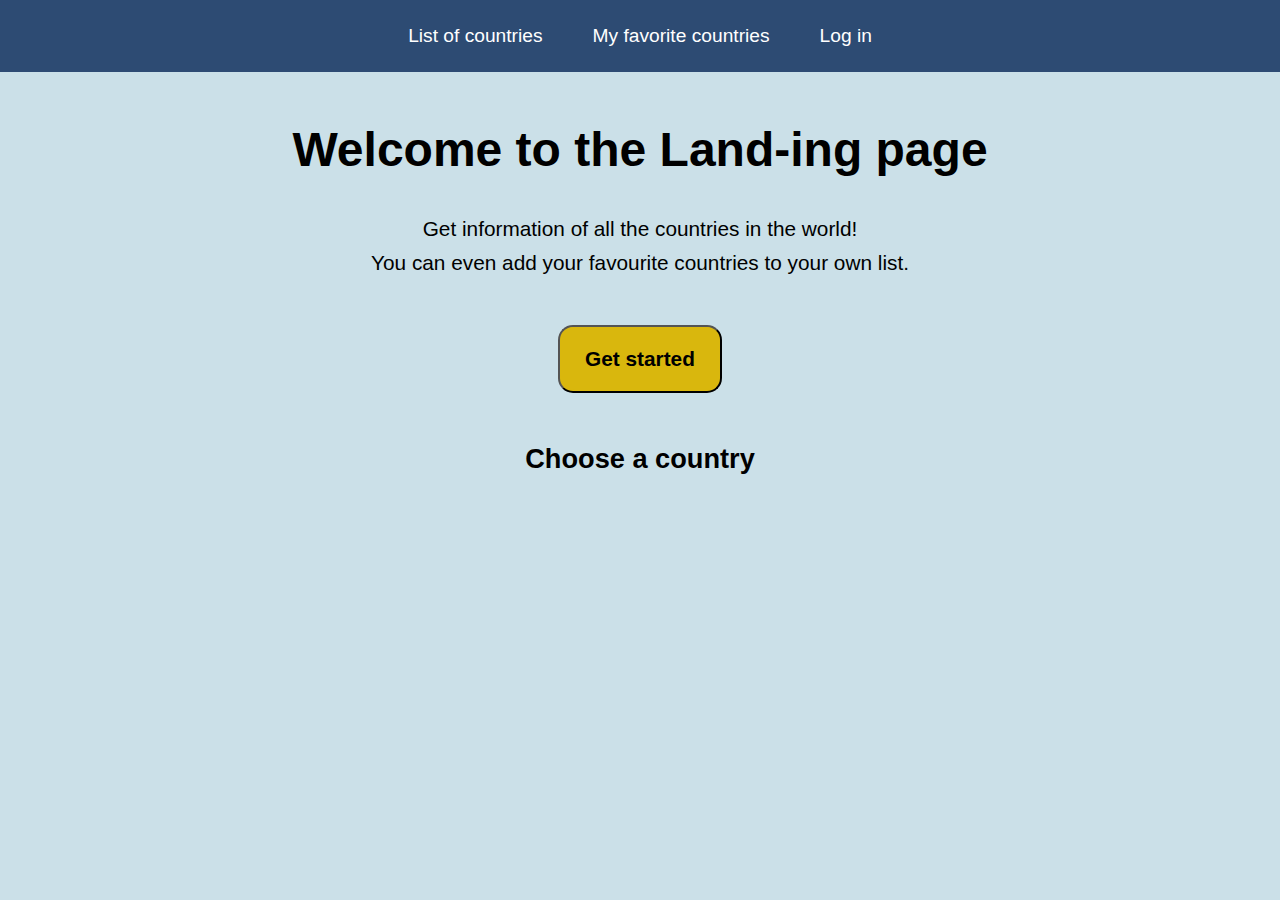
==== index.html @ 0fb40d13 "Fikset styling av liste med land" ====
<!DOCTYPE html>
<html lang="en">
  <head>
    <meta charset="UTF-8" />
    <meta name="viewport" content="width=device-width, initial-scale=1.0" />
    <link rel="stylesheet" href="./CSS/global.css" />
    <link rel="stylesheet" href="./CSS/style.css" />
    <script src="./JS/script.js" defer type="module"></script>
    <script src="./JS/global.js" defer type="module"></script>
    <title>Countries</title>
  </head>
  <body>
    <header>
      <nav>
        <ul>
          <li><a href="./index.html">List of countries</a></li>
          <li><a href="./mylist.html">My favorite countries</a></li>
          <li id="loginListPoint"></li>
        </ul>
      </nav>
    </header>
    <main>
      <div id="welcomeContainer">
        <h1>Welcome to the Land-ing page</h1>
        <p class="welcomeText">
          Get information of all the countries in the world!
        </p>
        <p class="welcomeText">
          You can even add your favourite countries to your own list.
        </p>
        <button id="getStartedBtn">
          <a href="./register.html">Get started</a>
        </button>
      </div>
      <div id="countriesContainer">
        <h2 id="countriesHeading">Choose a country</h2>
        <div id="countryList"></div>
      </div>
    </main>
  </body>
</html>
---- CSS/global.css ----
* {
  box-sizing: border-box;
  padding: 0;
  margin: 0;
}

body {
  font-family: Calibri, sans-serif;
  background-color: #cbe0e8;
}

header {
  width: 100%;
  background-color: #2d4b73;
  padding: 25px;
  margin-bottom: 50px;
}

header nav ul {
  list-style-type: none;
  display: flex;
  flex-flow: row wrap;
  justify-content: center;
  align-items: center;
  gap: 20px;
}

header nav ul li a {
  color: white;
  font-size: 1.2rem;
  padding: 10px 15px;
}

a {
  text-decoration: none;
}

a:hover {
  text-decoration: underline;
}

.logOutBtn {
  padding: 0 15px;
  background: none;
  border: none;
  color: white;
  font-family: Calibri, sans-serif;
  font-size: 1.2rem;
}

.logOutBtn:hover {
  cursor: pointer;
  text-decoration: underline;
}
---- CSS/style.css ----
#welcomeContainer {
    display: none;
    flex-flow: column wrap;
    justify-content: center;
    align-items: center;
}

h1 {
    font-size: 3rem;
    margin-bottom: 40px;
}

.welcomeText {
    text-align: center;
    font-size: 1.3rem;
    margin-bottom: 10px;
}

#getStartedBtn {
    padding: 20px 0;
    margin-top: 40px;
    border-radius: 15px;
    background-color: #d9b70d;
}

#getStartedBtn:hover {
    background-color: #BF8D30;
}

#getStartedBtn a {
    padding: 20px 25px;
    border-radius: 15px;
    color: black;
    background-color: #d9b70d;
    font-size: 1.3rem;
    font-weight: bold;
}

#getStartedBtn a:hover {
    text-decoration: none;
    background-color: #BF8D30;
}

#countryList {
    display: flex;
    flex-flow: row wrap;
    align-items: stretch;
    justify-content: center;
    margin: 30px;
    gap: 20px;
}

#countriesContainer {
    display: block;
}

#countriesHeading {
    text-align: center;
    font-size: 1.7rem;
    margin-top: 50px;
}
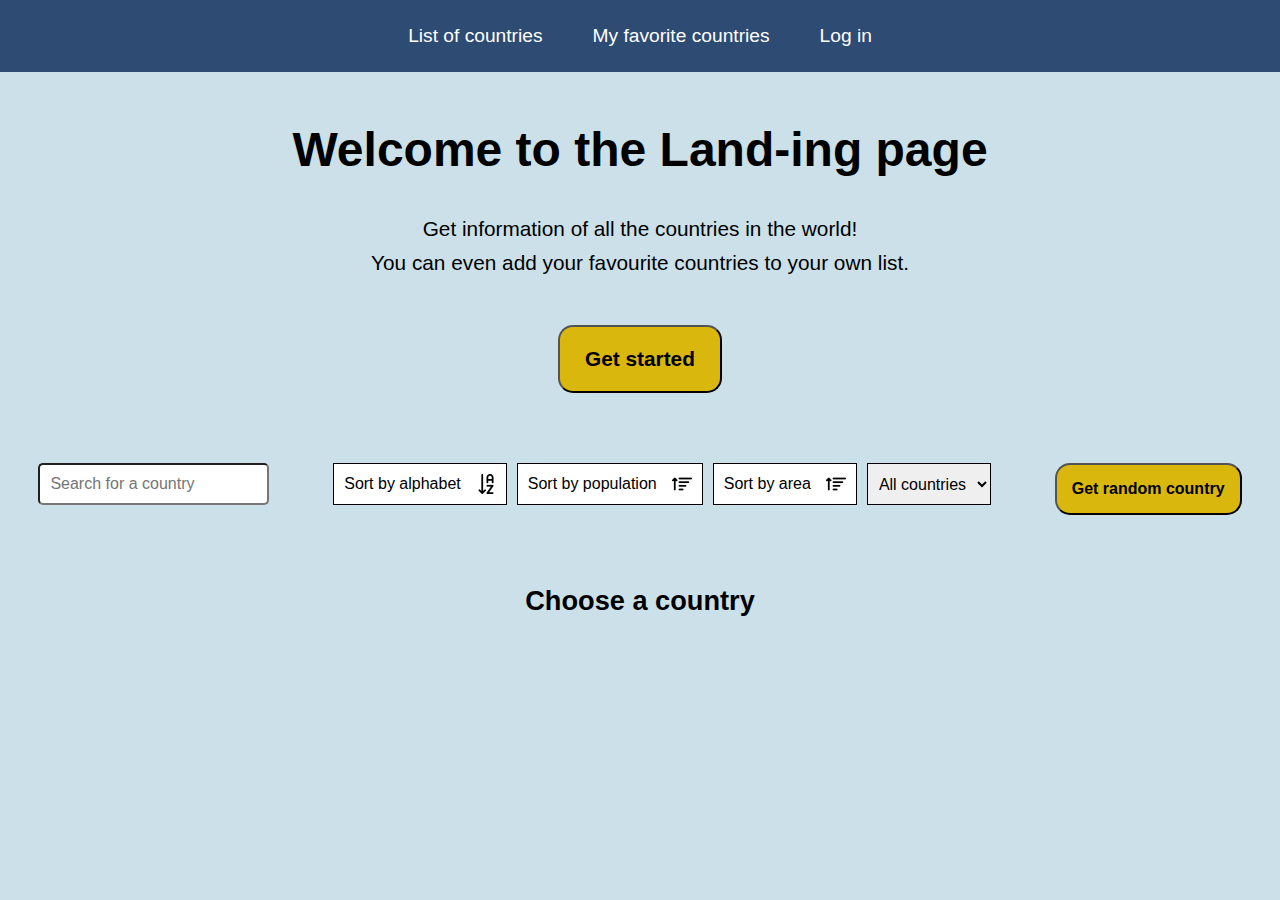
==== commit 979e9ead: "Satt opp struktur og design for søke- og filtreringsfunksjon" ====
--- a/index.html
+++ b/index.html
@@ -32,7 +32,44 @@
           <a href="./register.html">Get started</a>
         </button>
       </div>
-      <div id="countriesContainer">
+      <div id="loggedInContentContainer">
+        <div class="searchSection">
+          <input
+            type="text"
+            id="findCountryInput"
+            placeholder="Search for a country"
+          />
+          <div class="filterWrapper">
+            <button class="filterBtn" onclick="sortByAlphabet()">
+              Sort by alphabet
+              <img
+                src="./assets/orderAlphabeticalAtoZIcon.png"
+                class="filterIcon"
+                id="alphabetSortIcon"
+              />
+            </button>
+            <button class="filterBtn" onclick="sortByPopulation()">
+              Sort by population
+              <img
+                src="./assets/sortingAscendingIcon.png"
+                class="filterIcon"
+                id="populationSortBtn"
+              />
+            </button>
+            <button class="filterBtn" onclick="sortByArea()">
+              Sort by area
+              <img
+                src="./assets/sortingAscendingIcon.png"
+                class="filterIcon"
+                id="areaSortIcon"
+              />
+            </button>
+            <select name="continents" id="continents">
+                <option value="all">All countries</option>
+            </select>
+          </div>
+          <button id="randomCountryBtn">Get random country</button>
+        </div>
         <h2 id="countriesHeading">Choose a country</h2>
         <div id="countryList"></div>
       </div>
--- a/CSS/style.css
+++ b/CSS/style.css
@@ -1,61 +1,120 @@
+/* Welcome content */
 #welcomeContainer {
-    display: none;
-    flex-flow: column wrap;
-    justify-content: center;
-    align-items: center;
+  display: none;
+  flex-flow: column wrap;
+  justify-content: center;
+  align-items: center;
 }
 
 h1 {
-    font-size: 3rem;
-    margin-bottom: 40px;
+  font-size: 3rem;
+  margin-bottom: 40px;
 }
 
 .welcomeText {
-    text-align: center;
-    font-size: 1.3rem;
-    margin-bottom: 10px;
+  text-align: center;
+  font-size: 1.3rem;
+  margin-bottom: 10px;
 }
 
 #getStartedBtn {
-    padding: 20px 0;
-    margin-top: 40px;
-    border-radius: 15px;
-    background-color: #d9b70d;
+  padding: 20px 0;
+  margin-top: 40px;
+  border-radius: 15px;
+  background-color: #d9b70d;
 }
 
 #getStartedBtn:hover {
-    background-color: #BF8D30;
+  background-color: #bf8d30;
 }
 
 #getStartedBtn a {
-    padding: 20px 25px;
-    border-radius: 15px;
-    color: black;
-    background-color: #d9b70d;
-    font-size: 1.3rem;
-    font-weight: bold;
+  padding: 20px 25px;
+  border-radius: 15px;
+  color: black;
+  background-color: #d9b70d;
+  font-size: 1.3rem;
+  font-weight: bold;
 }
 
 #getStartedBtn a:hover {
-    text-decoration: none;
-    background-color: #BF8D30;
+  text-decoration: none;
+  background-color: #bf8d30;
+}
+
+/* Logged in content */
+#loggedInContentContainer {
+  display: block;
+}
+
+/* Filters */
+.searchSection {
+  display: flex;
+  flex-flow: row wrap;
+  justify-content: space-between;
+  align-items: start;
+  margin: 70px 3%;
+}
+
+#findCountryInput {
+  padding: 10px;
+  font-size: 1rem;
+  border-radius: 5px;
+}
+
+.filterWrapper {
+  display: flex;
+  gap: 10px;
+}
+
+.filterBtn {
+  padding: 10px;
+  font-size: 1rem;
+  font-family: Calibri, sans-serif;
+  background-color: white;
+  border: 1px solid black;
+  display: flex;
+  align-items: center;
+  cursor: pointer;
+}
+
+.filterIcon {
+  height: 20px;
+  margin-left: 15px;
+}
+
+#continents {
+    padding: 0 7px;
+    font-size: 1rem;
+    font-family: Calibri, sans-serif;
+    border: 1px solid black;
+}
+
+#randomCountryBtn {
+  padding: 15px;
+  font-size: 1rem;
+  font-weight: bold;
+  border-radius: 15px;
+  background-color: #d9b70d;
+  cursor: pointer;
+}
+
+#randomCountryBtn:hover {
+  background-color: #bf8d30;
+}
+
+/* List of countries */
+#countriesHeading {
+  text-align: center;
+  font-size: 1.7rem;
+  margin-top: 50px;
 }
 
 #countryList {
-    display: flex;
-    flex-flow: row wrap;
-    align-items: stretch;
-    justify-content: center;
-    margin: 30px;
-    gap: 20px;
+  display: flex;
+  flex-flow: row wrap;
+  align-items: stretch;
+  justify-content: center;
+  margin: 30px;
+  gap: 20px;
 }
-
-#countriesContainer {
-    display: block;
-}
-
-#countriesHeading {
-    text-align: center;
-    font-size: 1.7rem;
-    margin-top: 50px;
-}
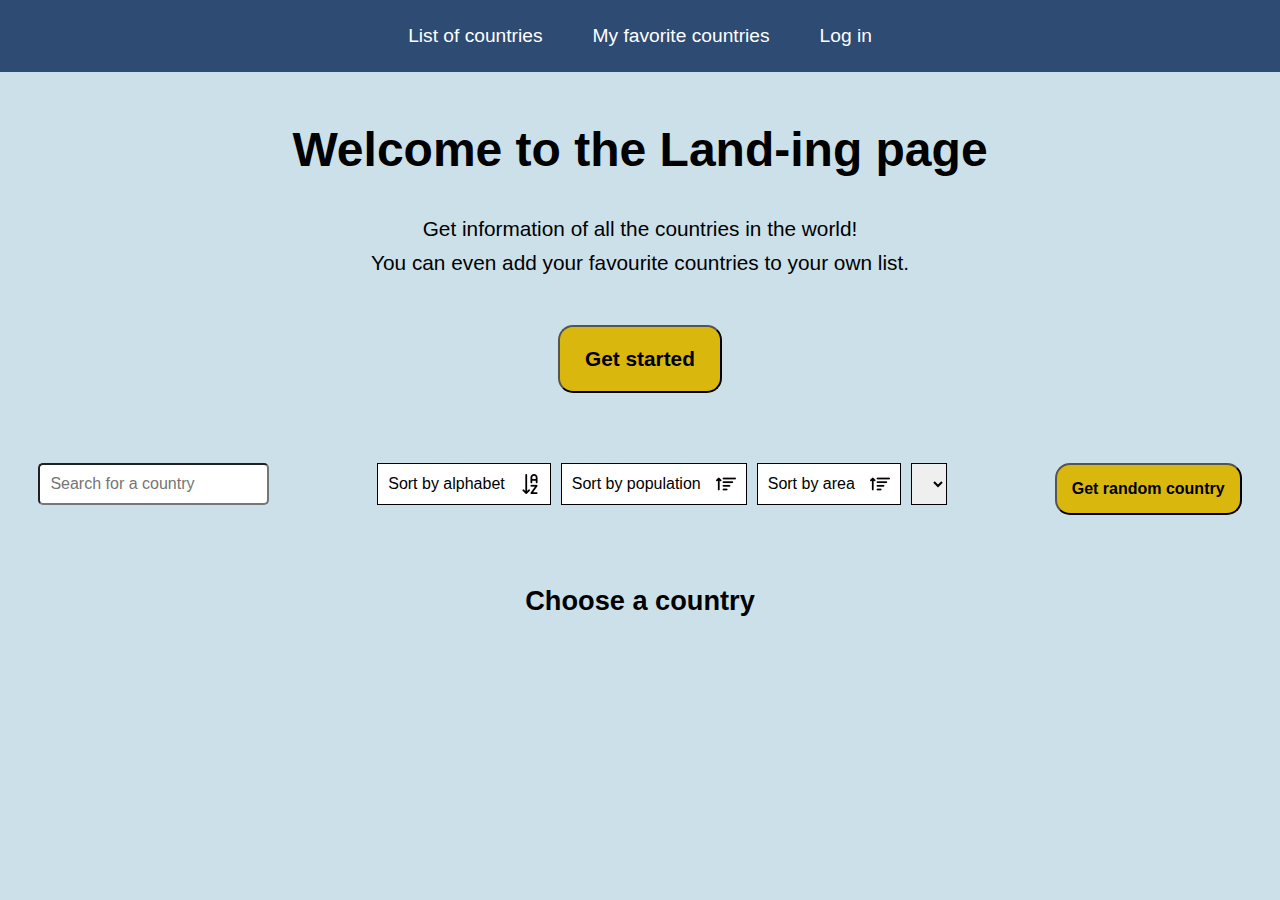
==== commit 05037823: "Henter alle kontinenter og viser en filtreringsliste med kontinentene" ====
--- a/index.html
+++ b/index.html
@@ -40,7 +40,7 @@
             placeholder="Search for a country"
           />
           <div class="filterWrapper">
-            <button class="filterBtn" onclick="sortByAlphabet()">
+            <button class="filterBtn" id="sortByAlphabetBtn">
               Sort by alphabet
               <img
                 src="./assets/orderAlphabeticalAtoZIcon.png"
@@ -48,15 +48,15 @@
                 id="alphabetSortIcon"
               />
             </button>
-            <button class="filterBtn" onclick="sortByPopulation()">
+            <button class="filterBtn" id="sortByPopulationBtn">
               Sort by population
               <img
                 src="./assets/sortingAscendingIcon.png"
                 class="filterIcon"
-                id="populationSortBtn"
+                id="populationSortIcon"
               />
             </button>
-            <button class="filterBtn" onclick="sortByArea()">
+            <button class="filterBtn" id="sortByAreaBtn">
               Sort by area
               <img
                 src="./assets/sortingAscendingIcon.png"
@@ -64,9 +64,7 @@
                 id="areaSortIcon"
               />
             </button>
-            <select name="continents" id="continents">
-                <option value="all">All countries</option>
-            </select>
+            <select name="continentList" id="continentList"></select>
           </div>
           <button id="randomCountryBtn">Get random country</button>
         </div>
--- a/CSS/style.css
+++ b/CSS/style.css
@@ -83,7 +83,7 @@
   margin-left: 15px;
 }
 
-#continents {
+#continentList {
     padding: 0 7px;
     font-size: 1rem;
     font-family: Calibri, sans-serif;
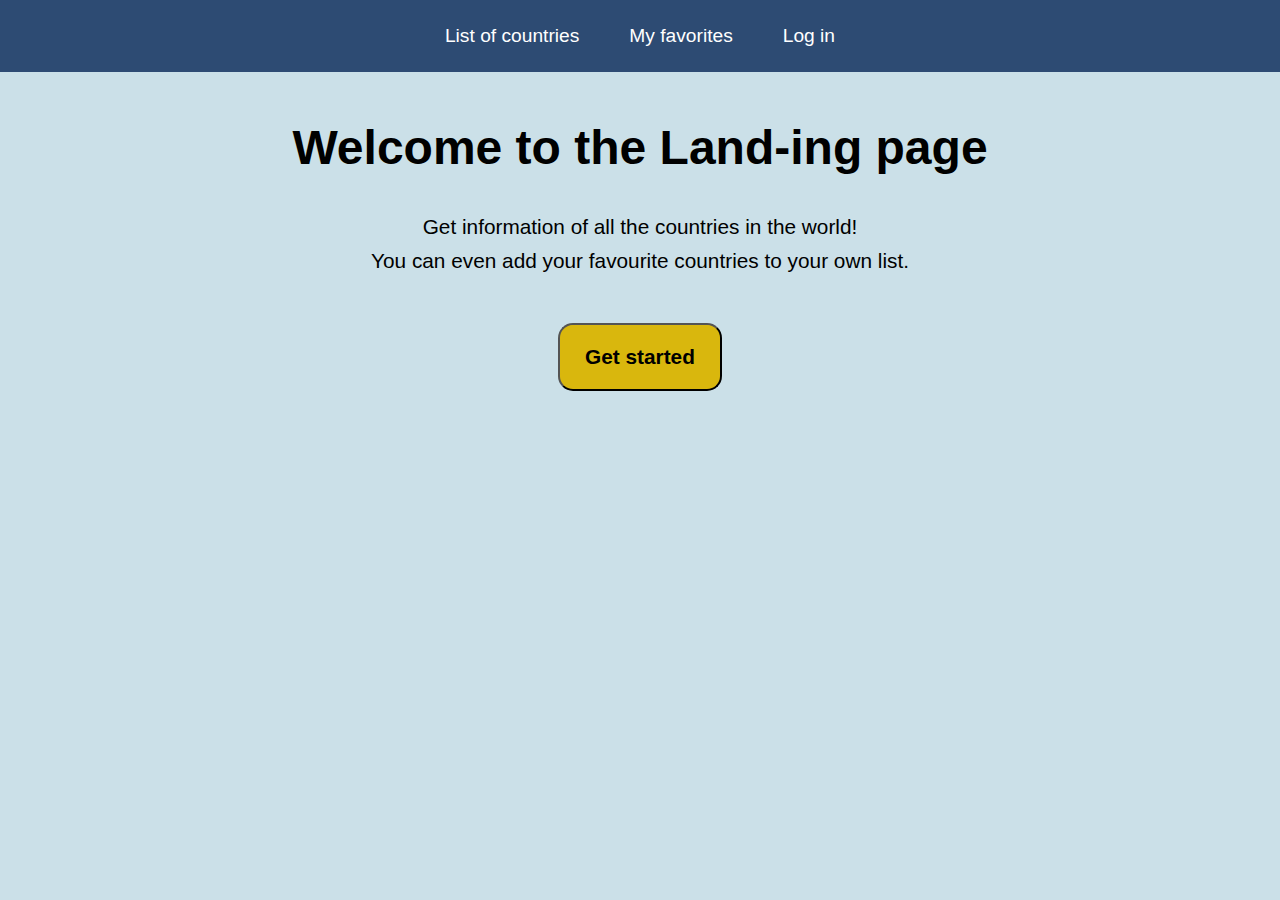
==== commit 0e171ca4: "Header position fixed og gjort klar container for å vise land-info" ====
--- a/index.html
+++ b/index.html
@@ -14,7 +14,7 @@
       <nav>
         <ul>
           <li><a href="./index.html">List of countries</a></li>
-          <li><a href="./mylist.html">My favorite countries</a></li>
+          <li><a href="./mylist.html">My favorites</a></li>
           <li id="loginListPoint"></li>
         </ul>
       </nav>
@@ -32,6 +32,7 @@
           <a href="./register.html">Get started</a>
         </button>
       </div>
+      <div id="countryInfoContainer"></div>
       <div id="loggedInContentContainer">
         <div class="searchSection">
           <input
--- a/CSS/global.css
+++ b/CSS/global.css
@@ -13,7 +13,8 @@
   width: 100%;
   background-color: #2d4b73;
   padding: 25px;
-  margin-bottom: 50px;
+  top: 0;
+  position: fixed;
 }
 
 header nav ul {
@@ -52,3 +53,7 @@
   cursor: pointer;
   text-decoration: underline;
 }
+
+main {
+    margin-top: 120px;
+}--- a/CSS/style.css
+++ b/CSS/style.css
@@ -44,7 +44,7 @@
 
 /* Logged in content */
 #loggedInContentContainer {
-  display: block;
+  display: none;
 }
 
 /* Filters */
@@ -103,6 +103,14 @@
   background-color: #bf8d30;
 }
 
+/* Spesific country */
+#countryInfoContainer {
+    width: 100%;
+    display: flex;
+    flex-flow: row wrap;
+    display: none;
+}
+
 /* List of countries */
 #countriesHeading {
   text-align: center;
